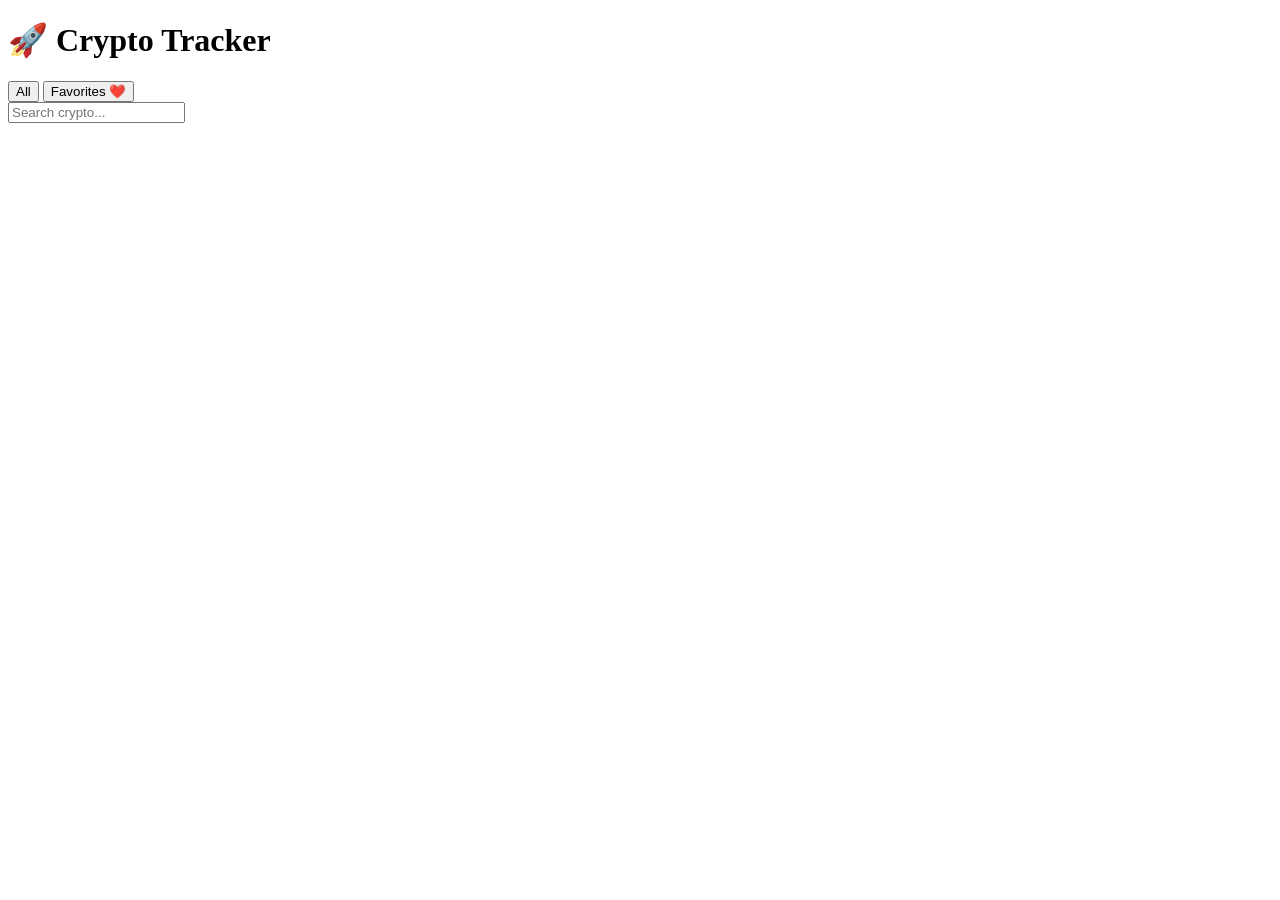
==== index.html @ 190175c4 "Initial commit - added index.html" ====
<!DOCTYPE html>
<html lang="en">
<head>
  <meta charset="UTF-8" />
  <title>Crypto Tracker</title>
  <link rel="stylesheet" href="index.css" />
</head>
<body>

  <h1>🚀 Crypto Tracker</h1>
  <div class="navbar">
    <button onclick="showAll()">All</button>
    <button onclick="showFavs()">Favorites ❤️</button>
  </div>
  <input type="text" id="search" placeholder="Search crypto..." />

  <div id="crypto-container"></div>
  <script src="script.js"></script>
</body>
</html>
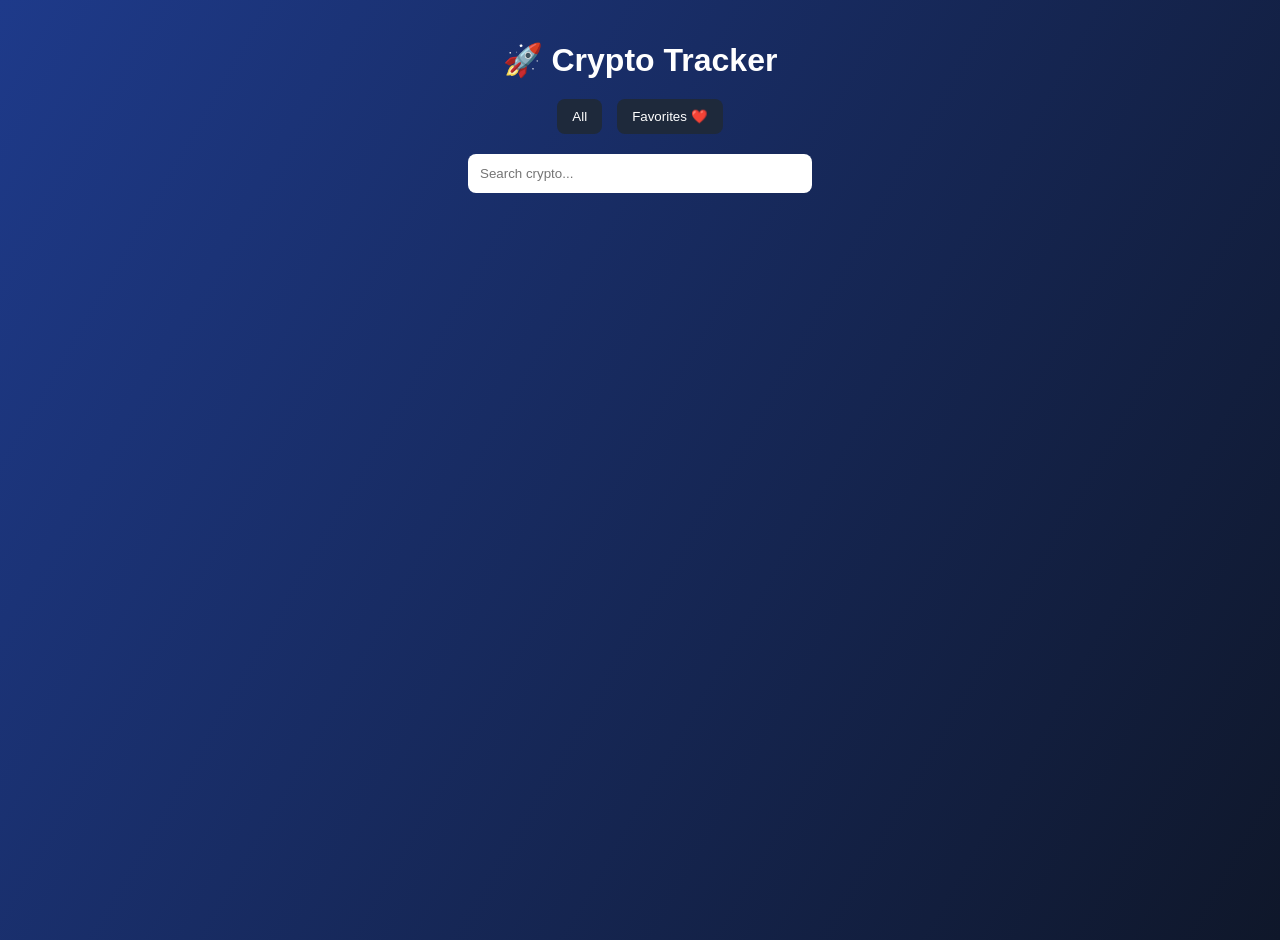
==== commit e8dd2887: "Added search feature with HOF, improved UI and styling" ====
--- a/index.html
+++ b/index.html
@@ -12,9 +12,9 @@
     <button onclick="showAll()">All</button>
     <button onclick="showFavs()">Favorites ❤️</button>
   </div>
-  <input type="text" id="search" placeholder="Search crypto..." />
+  <input type="text" id="searchInput" placeholder="Search crypto..." />
 
   <div id="crypto-container"></div>
-  <script src="script.js"></script>
+  <script src="script.js" defer></script>
 </body>
 </html>
--- a/index.css
+++ b/index.css
@@ -0,0 +1,176 @@
+body {
+  font-family: 'Segoe UI', sans-serif;
+  margin: 0;
+  padding: 20px;
+  color: white;
+  background: linear-gradient(120deg, #1e3a8a, #0f172a);
+  min-height: 100vh;
+}
+h1 {
+  text-align: center;
+  margin-bottom: 20px;
+}
+#searchInput {
+  display: block;
+  margin: 0 auto 30px auto;
+  padding: 12px;
+  width: 90%;
+  max-width: 320px;
+  border-radius: 8px;
+  border: none;
+  outline: none;
+}
+#crypto-container {
+  display: grid;
+  grid-template-columns: repeat(auto-fit, minmax(200px, 1fr));
+  gap: 20px;
+}
+.card {
+  background: rgba(255, 255, 255, 0.05);
+  backdrop-filter: blur(10px);
+  border-radius: 15px;
+  padding: 15px;
+  border: 1px solid rgba(255,255,255,0.1);
+  transition: 0.3s;
+}
+
+.card:hover {
+  transform: translateY(-5px);
+  background: #334155;
+}
+
+
+.coin-header {
+  display: flex;
+  align-items: center;
+  gap: 10px;
+}
+.coin-header img {
+  width: 30px;
+  height: 30px;
+}
+
+.price {
+  font-size: 18px;
+  margin: 10px 0;
+}
+.green {
+  color: #22c55e;
+}
+
+.red {
+  color: #ef4444;
+}
+
+button {
+  background: #3b82f6;
+  border: none;
+  padding: 8px 10px;
+  border-radius: 6px;
+  color: white;
+  cursor: pointer;
+}
+
+button:hover {
+  background: #2563eb;
+}
+.navbar {
+  display: flex;
+  justify-content: center;
+  gap: 15px;
+  margin-bottom: 20px;
+}
+
+.navbar button {
+  padding: 10px 15px;
+  border-radius: 8px;
+  border: none;
+  background: #1e293b;
+  color: white;
+  cursor: pointer;
+}
+
+.navbar button:hover {
+  background: #3b82f6;
+}
+#coin-detail {
+  text-align: center;
+  margin: 20px;
+}
+
+#coin-detail img {
+  margin-bottom: 10px;
+}
+.coin-container {
+  max-width: 900px;
+  margin: auto;
+  text-align: center;
+}
+
+.back-btn {
+  background: #1e293b;
+  color: white;
+  border: none;
+  padding: 10px 15px;
+  border-radius: 8px;
+  cursor: pointer;
+  margin-bottom: 20px;
+}
+
+.coin-container {
+  max-width: 900px;
+  margin: auto;
+  text-align: center;
+}
+
+.coin-detail {
+  background: rgba(255,255,255,0.05);
+  padding: 20px;
+  border-radius: 12px;
+  margin: 20px auto;
+  width: 90%;
+  max-width: 300px; /* fixed width for better alignment */
+}
+.chart-container {
+  width: 100%;
+  max-width: 700px;
+  height: 300px;
+  margin: 30px auto;
+}
+@media (max-width: 768px) {
+
+  body {
+    padding: 10px;
+  }
+
+  .price {
+    font-size: 16px;
+  }
+
+  .coin-detail {
+    width: 90%;
+  }
+
+  .chart-container {
+    height: 250px;
+  }
+}
+
+@media (max-width: 500px) {
+
+  .card {
+    padding: 10px;
+  }
+
+  .price {
+    font-size: 14px;
+  }
+
+  .chart-container {
+    height: 200px;
+  }
+
+  .back-btn {
+    margin-bottom: 10px;
+  }
+}
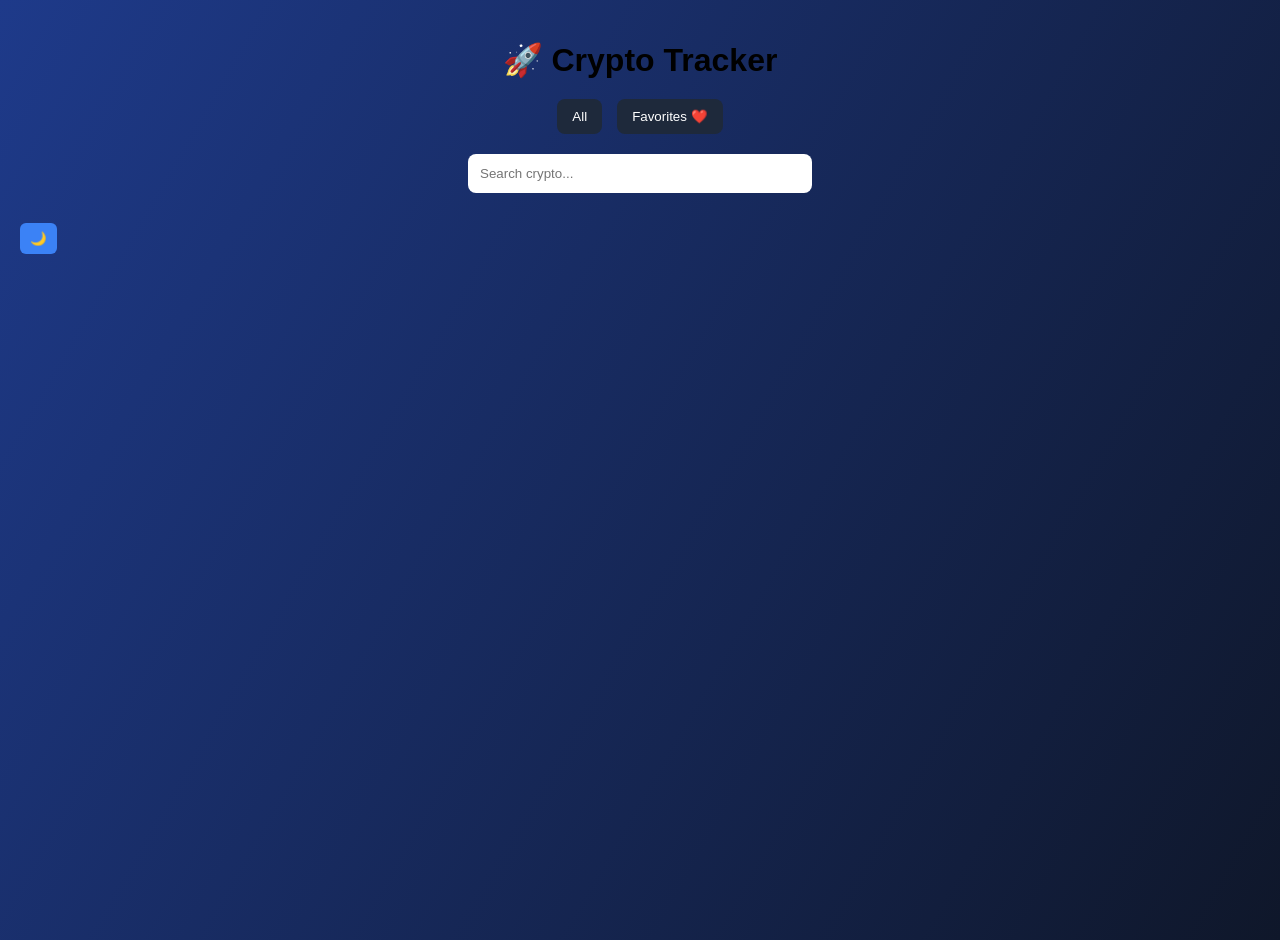
==== commit 799679c5: "Added search, favorites system, and dark mode toggle with localStorage support" ====
--- a/index.html
+++ b/index.html
@@ -10,11 +10,12 @@
   <h1>🚀 Crypto Tracker</h1>
   <div class="navbar">
     <button onclick="showAll()">All</button>
-    <button onclick="showFavs()">Favorites ❤️</button>
+    <button onclick="window.location.href='Favourits.html'">Favorites ❤️</button>
   </div>
   <input type="text" id="searchInput" placeholder="Search crypto..." />
 
   <div id="crypto-container"></div>
+  <button id="themeToggle">🌙</button>
   <script src="script.js" defer></script>
 </body>
 </html>
--- a/index.css
+++ b/index.css
@@ -173,4 +173,22 @@
   .back-btn {
     margin-bottom: 10px;
   }
+}
+/* 🌞 Light mode (default) */
+body {
+  background-color: #ffffff;
+  color: #000000;
+  transition: 0.3s;
+}
+
+/* 🌙 Dark mode */
+.dark {
+  background-color: #121212;
+  color: #ffffff;
+}
+
+/* Cards in dark mode */
+.dark .card {
+  background-color: #1e1e1e;
+  color: white;
 }
